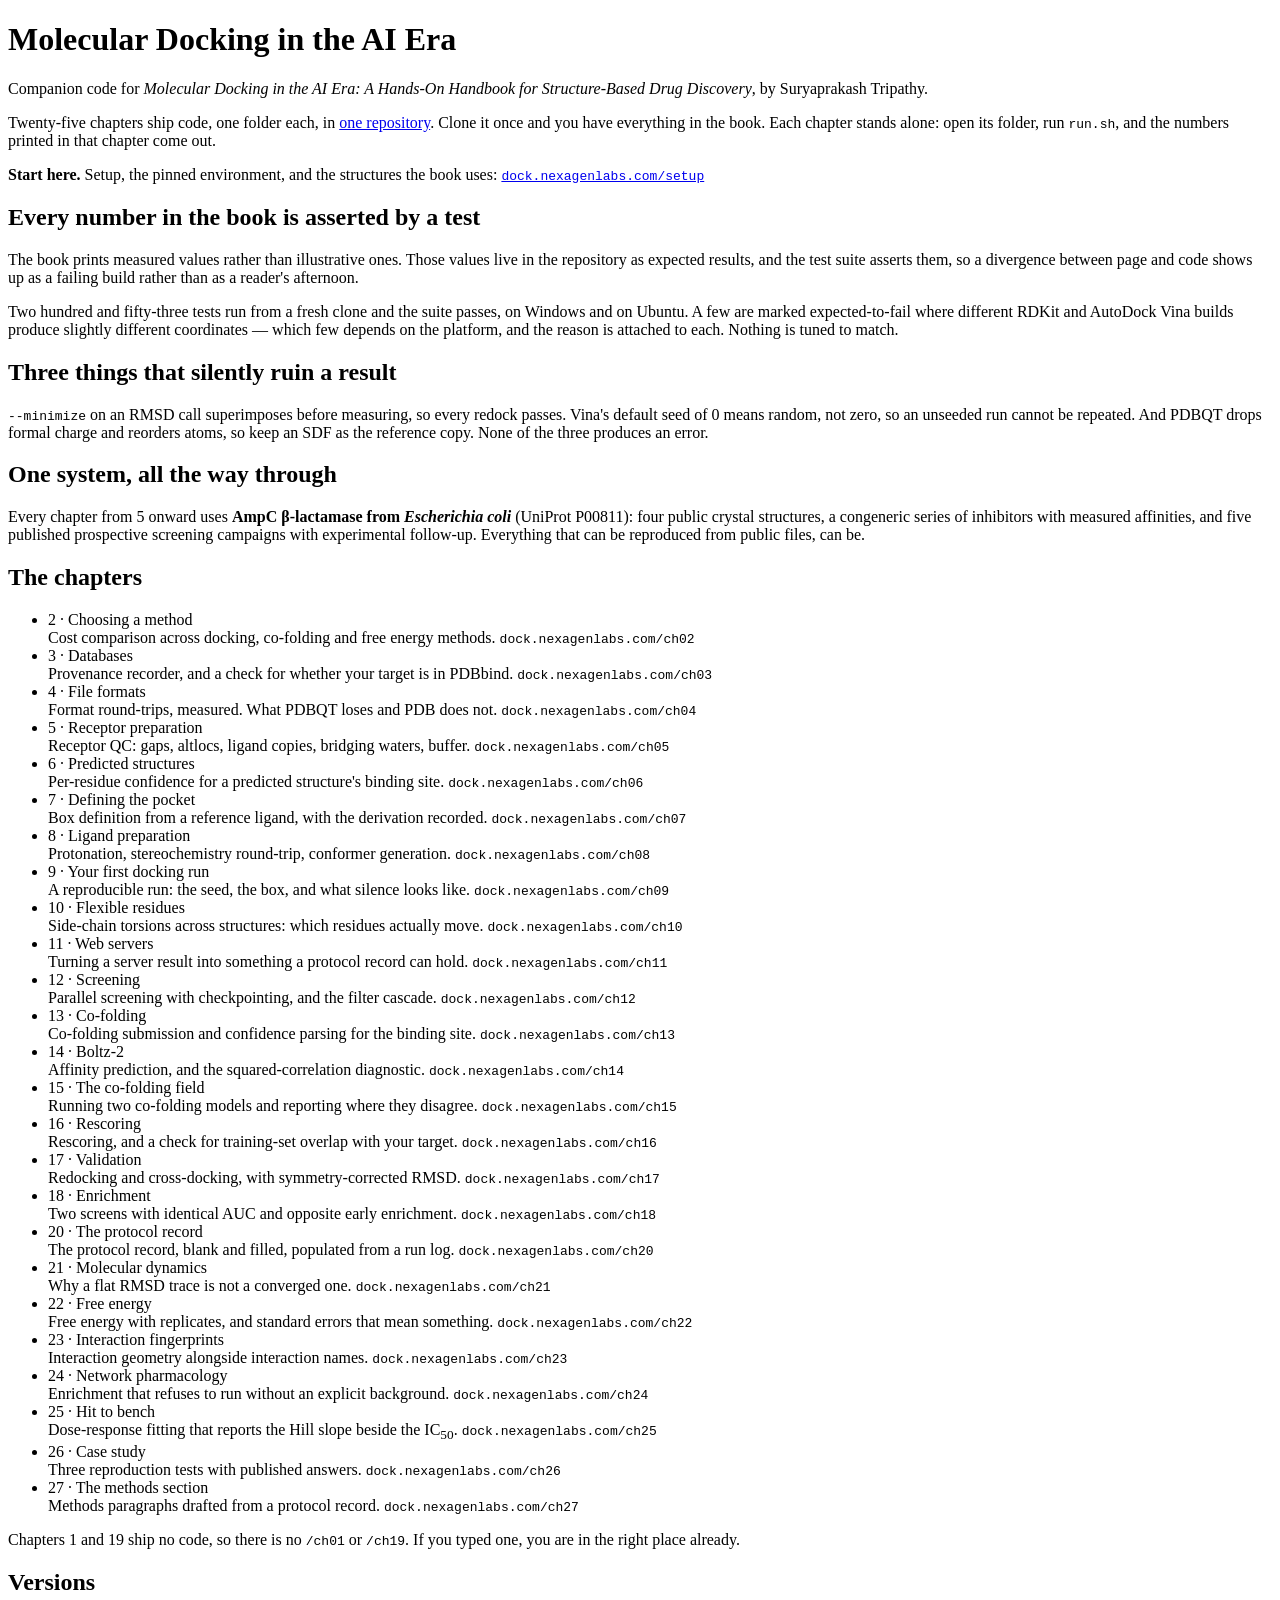
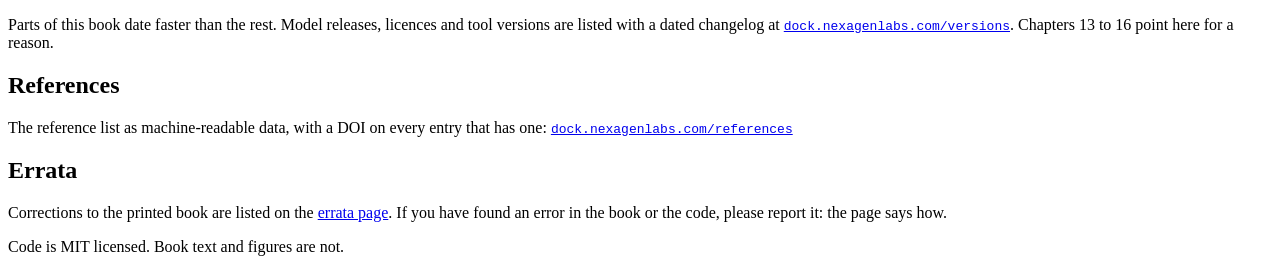
==== site/index.html @ 161f0bb2 "site: the companion site, five pages and the chapter redirects Static HTML for dock.nexagenlabs.com," ====
<!doctype html>
<html lang="en">
<head>
<meta charset="utf-8">
<meta name="viewport" content="width=device-width, initial-scale=1">
<title>Molecular Docking in the AI Era</title>
<meta name="description" content="Companion code for Molecular Docking in the AI Era: A Hands-On Handbook for Structure-Based Drug Discovery. Twenty-five chapters, one folder each.">
<link rel="stylesheet" href="/style.css">
</head>
<body>

<h1>Molecular Docking in the AI Era</h1>
<p class="sub">
  Companion code for <em>Molecular Docking in the AI Era: A Hands-On Handbook
  for Structure-Based Drug Discovery</em>, by Suryaprakash Tripathy.
</p>

<p>
  Twenty-five chapters ship code, one folder each, in
  <a href="https://github.com/nexagenlabs/molecular-docking-ai-era">one repository</a>.
  Clone it once and you have everything in the book. Each chapter stands alone:
  open its folder, run <code>run.sh</code>, and the numbers printed in that
  chapter come out.
</p>

<div class="start">
  <p>
    <strong>Start here.</strong> Setup, the pinned environment, and the
    structures the book uses:
    <a href="/setup"><code>dock.nexagenlabs.com/setup</code></a>
  </p>
</div>

<h2>Every number in the book is asserted by a test</h2>

<p>
  The book prints measured values rather than illustrative ones. Those values
  live in the repository as expected results, and the test suite asserts them,
  so a divergence between page and code shows up as a failing build rather than
  as a reader's afternoon.
</p>

<p>
  Two hundred and fifty-three tests run from a fresh clone and the suite passes,
  on Windows and on Ubuntu. A few are marked expected-to-fail where different
  RDKit and AutoDock Vina builds produce slightly different coordinates &mdash;
  which few depends on the platform, and the reason is attached to each. Nothing
  is tuned to match.
</p>

<h2>Three things that silently ruin a result</h2>

<p>
  <code>--minimize</code> on an RMSD call superimposes before measuring, so
  every redock passes. Vina's default seed of 0 means random, not zero, so an
  unseeded run cannot be repeated. And PDBQT drops formal charge and reorders
  atoms, so keep an SDF as the reference copy. None of the three produces an
  error.
</p>

<h2>One system, all the way through</h2>

<p>
  Every chapter from 5 onward uses
  <strong>AmpC &beta;-lactamase from <em>Escherichia coli</em></strong>
  (UniProt P00811): four public crystal structures, a congeneric series of
  inhibitors with measured affinities, and five published prospective screening
  campaigns with experimental follow-up. Everything that can be reproduced from
  public files, can be.
</p>

<h2>The chapters</h2>

<ul class="chapters">
  <li>
    <span class="name">2 &middot; Choosing a method</span><br>
    Cost comparison across docking, co-folding and free energy methods.
    <span class="url"><code>dock.nexagenlabs.com/ch02</code></span>
  </li>
  <li>
    <span class="name">3 &middot; Databases</span><br>
    Provenance recorder, and a check for whether your target is in PDBbind.
    <span class="url"><code>dock.nexagenlabs.com/ch03</code></span>
  </li>
  <li>
    <span class="name">4 &middot; File formats</span><br>
    Format round-trips, measured. What PDBQT loses and PDB does not.
    <span class="url"><code>dock.nexagenlabs.com/ch04</code></span>
  </li>
  <li>
    <span class="name">5 &middot; Receptor preparation</span><br>
    Receptor QC: gaps, altlocs, ligand copies, bridging waters, buffer.
    <span class="url"><code>dock.nexagenlabs.com/ch05</code></span>
  </li>
  <li>
    <span class="name">6 &middot; Predicted structures</span><br>
    Per-residue confidence for a predicted structure's binding site.
    <span class="url"><code>dock.nexagenlabs.com/ch06</code></span>
  </li>
  <li>
    <span class="name">7 &middot; Defining the pocket</span><br>
    Box definition from a reference ligand, with the derivation recorded.
    <span class="url"><code>dock.nexagenlabs.com/ch07</code></span>
  </li>
  <li>
    <span class="name">8 &middot; Ligand preparation</span><br>
    Protonation, stereochemistry round-trip, conformer generation.
    <span class="url"><code>dock.nexagenlabs.com/ch08</code></span>
  </li>
  <li>
    <span class="name">9 &middot; Your first docking run</span><br>
    A reproducible run: the seed, the box, and what silence looks like.
    <span class="url"><code>dock.nexagenlabs.com/ch09</code></span>
  </li>
  <li>
    <span class="name">10 &middot; Flexible residues</span><br>
    Side-chain torsions across structures: which residues actually move.
    <span class="url"><code>dock.nexagenlabs.com/ch10</code></span>
  </li>
  <li>
    <span class="name">11 &middot; Web servers</span><br>
    Turning a server result into something a protocol record can hold.
    <span class="url"><code>dock.nexagenlabs.com/ch11</code></span>
  </li>
  <li>
    <span class="name">12 &middot; Screening</span><br>
    Parallel screening with checkpointing, and the filter cascade.
    <span class="url"><code>dock.nexagenlabs.com/ch12</code></span>
  </li>
  <li>
    <span class="name">13 &middot; Co-folding</span><br>
    Co-folding submission and confidence parsing for the binding site.
    <span class="url"><code>dock.nexagenlabs.com/ch13</code></span>
  </li>
  <li>
    <span class="name">14 &middot; Boltz-2</span><br>
    Affinity prediction, and the squared-correlation diagnostic.
    <span class="url"><code>dock.nexagenlabs.com/ch14</code></span>
  </li>
  <li>
    <span class="name">15 &middot; The co-folding field</span><br>
    Running two co-folding models and reporting where they disagree.
    <span class="url"><code>dock.nexagenlabs.com/ch15</code></span>
  </li>
  <li>
    <span class="name">16 &middot; Rescoring</span><br>
    Rescoring, and a check for training-set overlap with your target.
    <span class="url"><code>dock.nexagenlabs.com/ch16</code></span>
  </li>
  <li>
    <span class="name">17 &middot; Validation</span><br>
    Redocking and cross-docking, with symmetry-corrected RMSD.
    <span class="url"><code>dock.nexagenlabs.com/ch17</code></span>
  </li>
  <li>
    <span class="name">18 &middot; Enrichment</span><br>
    Two screens with identical AUC and opposite early enrichment.
    <span class="url"><code>dock.nexagenlabs.com/ch18</code></span>
  </li>
  <li>
    <span class="name">20 &middot; The protocol record</span><br>
    The protocol record, blank and filled, populated from a run log.
    <span class="url"><code>dock.nexagenlabs.com/ch20</code></span>
  </li>
  <li>
    <span class="name">21 &middot; Molecular dynamics</span><br>
    Why a flat RMSD trace is not a converged one.
    <span class="url"><code>dock.nexagenlabs.com/ch21</code></span>
  </li>
  <li>
    <span class="name">22 &middot; Free energy</span><br>
    Free energy with replicates, and standard errors that mean something.
    <span class="url"><code>dock.nexagenlabs.com/ch22</code></span>
  </li>
  <li>
    <span class="name">23 &middot; Interaction fingerprints</span><br>
    Interaction geometry alongside interaction names.
    <span class="url"><code>dock.nexagenlabs.com/ch23</code></span>
  </li>
  <li>
    <span class="name">24 &middot; Network pharmacology</span><br>
    Enrichment that refuses to run without an explicit background.
    <span class="url"><code>dock.nexagenlabs.com/ch24</code></span>
  </li>
  <li>
    <span class="name">25 &middot; Hit to bench</span><br>
    Dose-response fitting that reports the Hill slope beside the
    IC<sub>50</sub>.
    <span class="url"><code>dock.nexagenlabs.com/ch25</code></span>
  </li>
  <li>
    <span class="name">26 &middot; Case study</span><br>
    Three reproduction tests with published answers.
    <span class="url"><code>dock.nexagenlabs.com/ch26</code></span>
  </li>
  <li>
    <span class="name">27 &middot; The methods section</span><br>
    Methods paragraphs drafted from a protocol record.
    <span class="url"><code>dock.nexagenlabs.com/ch27</code></span>
  </li>
</ul>

<p class="note">
  Chapters 1 and 19 ship no code, so there is no <code>/ch01</code> or
  <code>/ch19</code>. If you typed one, you are in the right place already.
</p>

<h2>Versions</h2>
<p>
  Parts of this book date faster than the rest. Model releases, licences and
  tool versions are listed with a dated changelog at
  <a href="/versions"><code>dock.nexagenlabs.com/versions</code></a>.
  Chapters 13 to 16 point here for a reason.
</p>

<h2>References</h2>
<p>
  The reference list as machine-readable data, with a DOI on every entry that
  has one:
  <a href="/references"><code>dock.nexagenlabs.com/references</code></a>
</p>

<h2>Errata</h2>
<p>
  Corrections to the printed book are listed on the
  <a href="/errata">errata page</a>. If you have found an error in the book or
  the code, please report it: the page says how.
</p>

<footer>
  Code is MIT licensed. Book text and figures are not.
</footer>

</body>
</html>
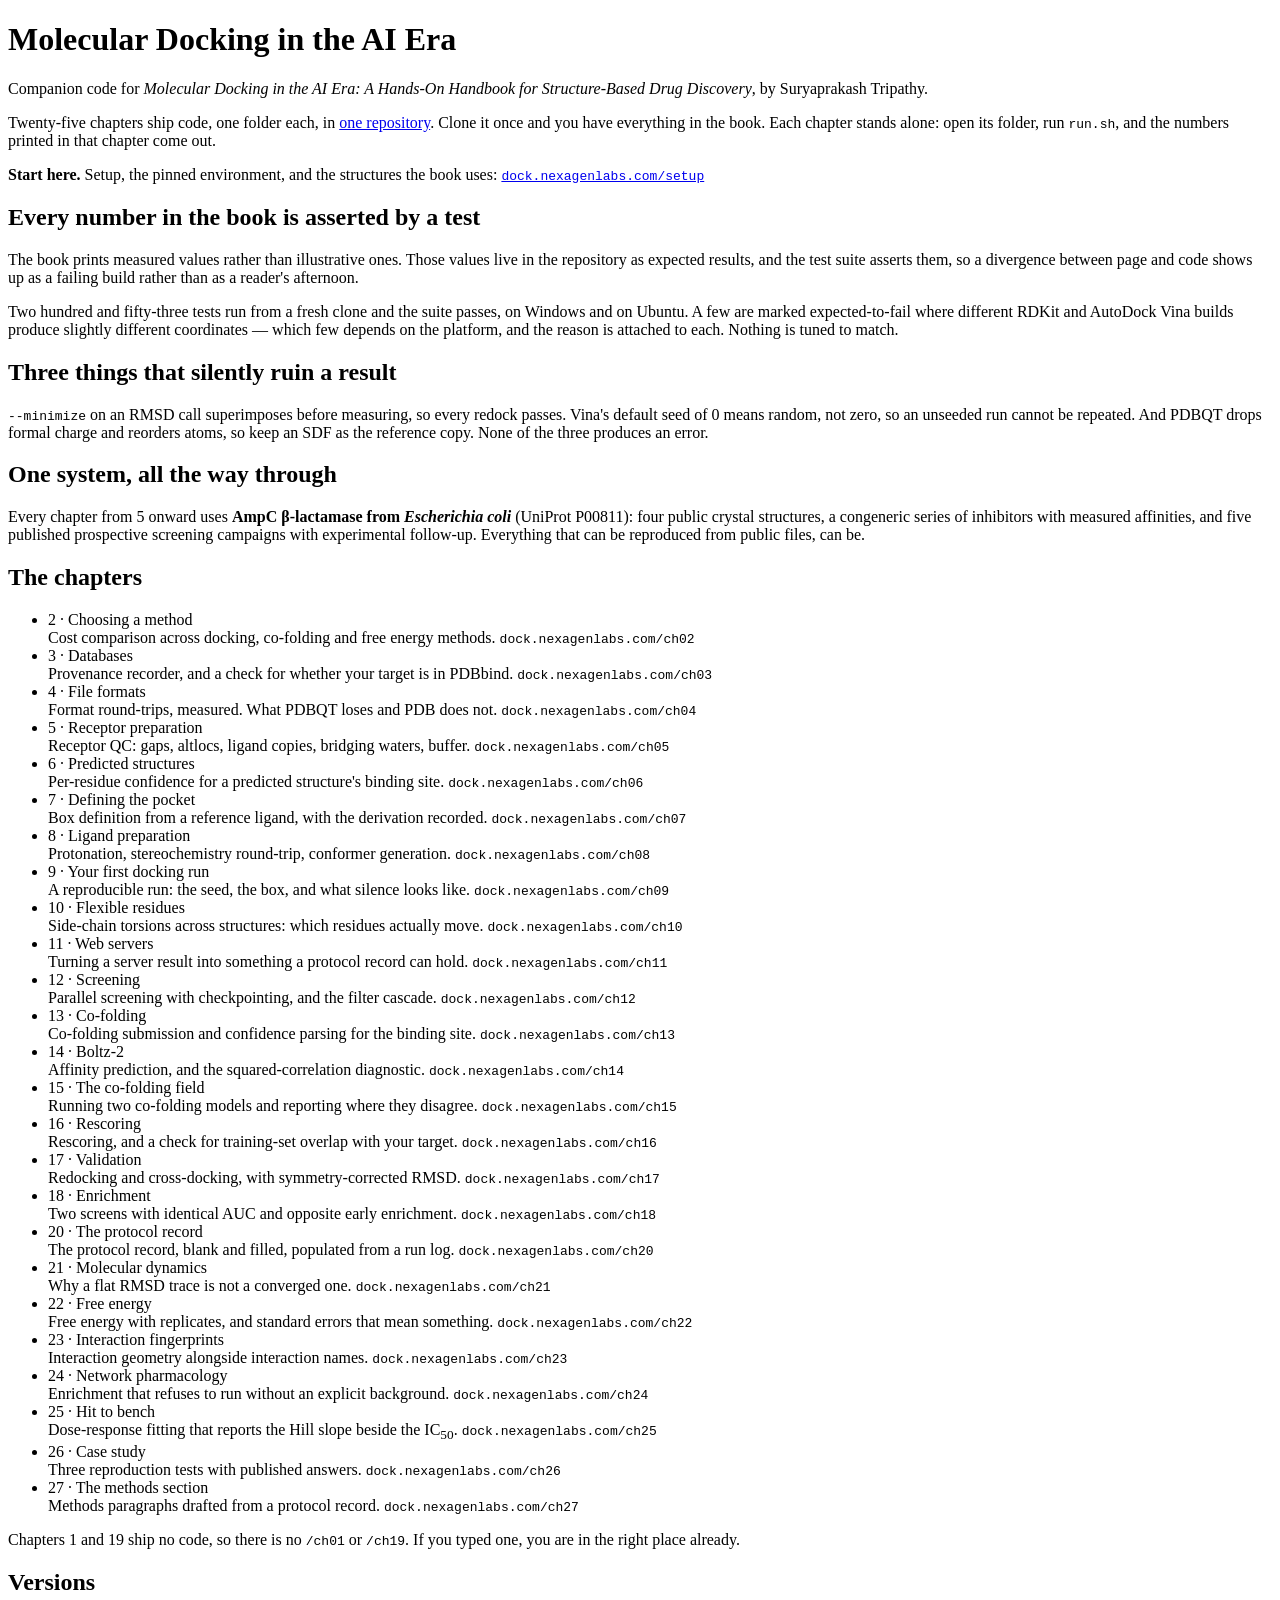
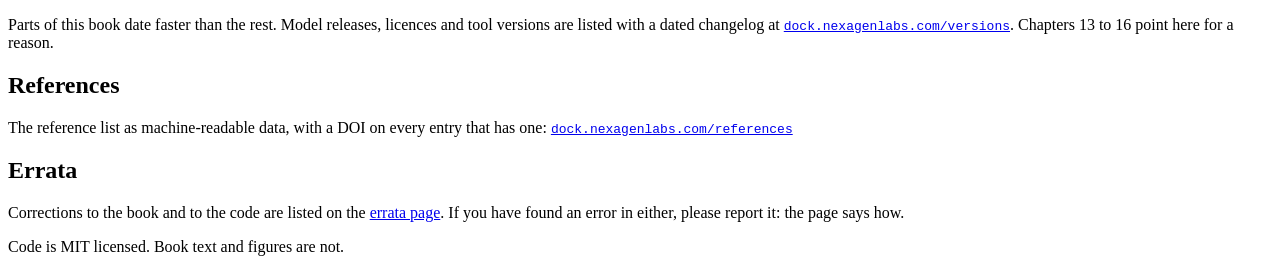
==== commit 9fd351ed: "site: narrow the measure to 70 characters, and stop cramming prose into cells Stress-tested every pa" ====
--- a/site/index.html
+++ b/site/index.html
@@ -222,9 +222,9 @@
 
 <h2>Errata</h2>
 <p>
-  Corrections to the printed book are listed on the
-  <a href="/errata">errata page</a>. If you have found an error in the book or
-  the code, please report it: the page says how.
+  Corrections to the book and to the code are listed on the
+  <a href="/errata">errata page</a>. If you have found an error in either,
+  please report it: the page says how.
 </p>
 
 <footer>
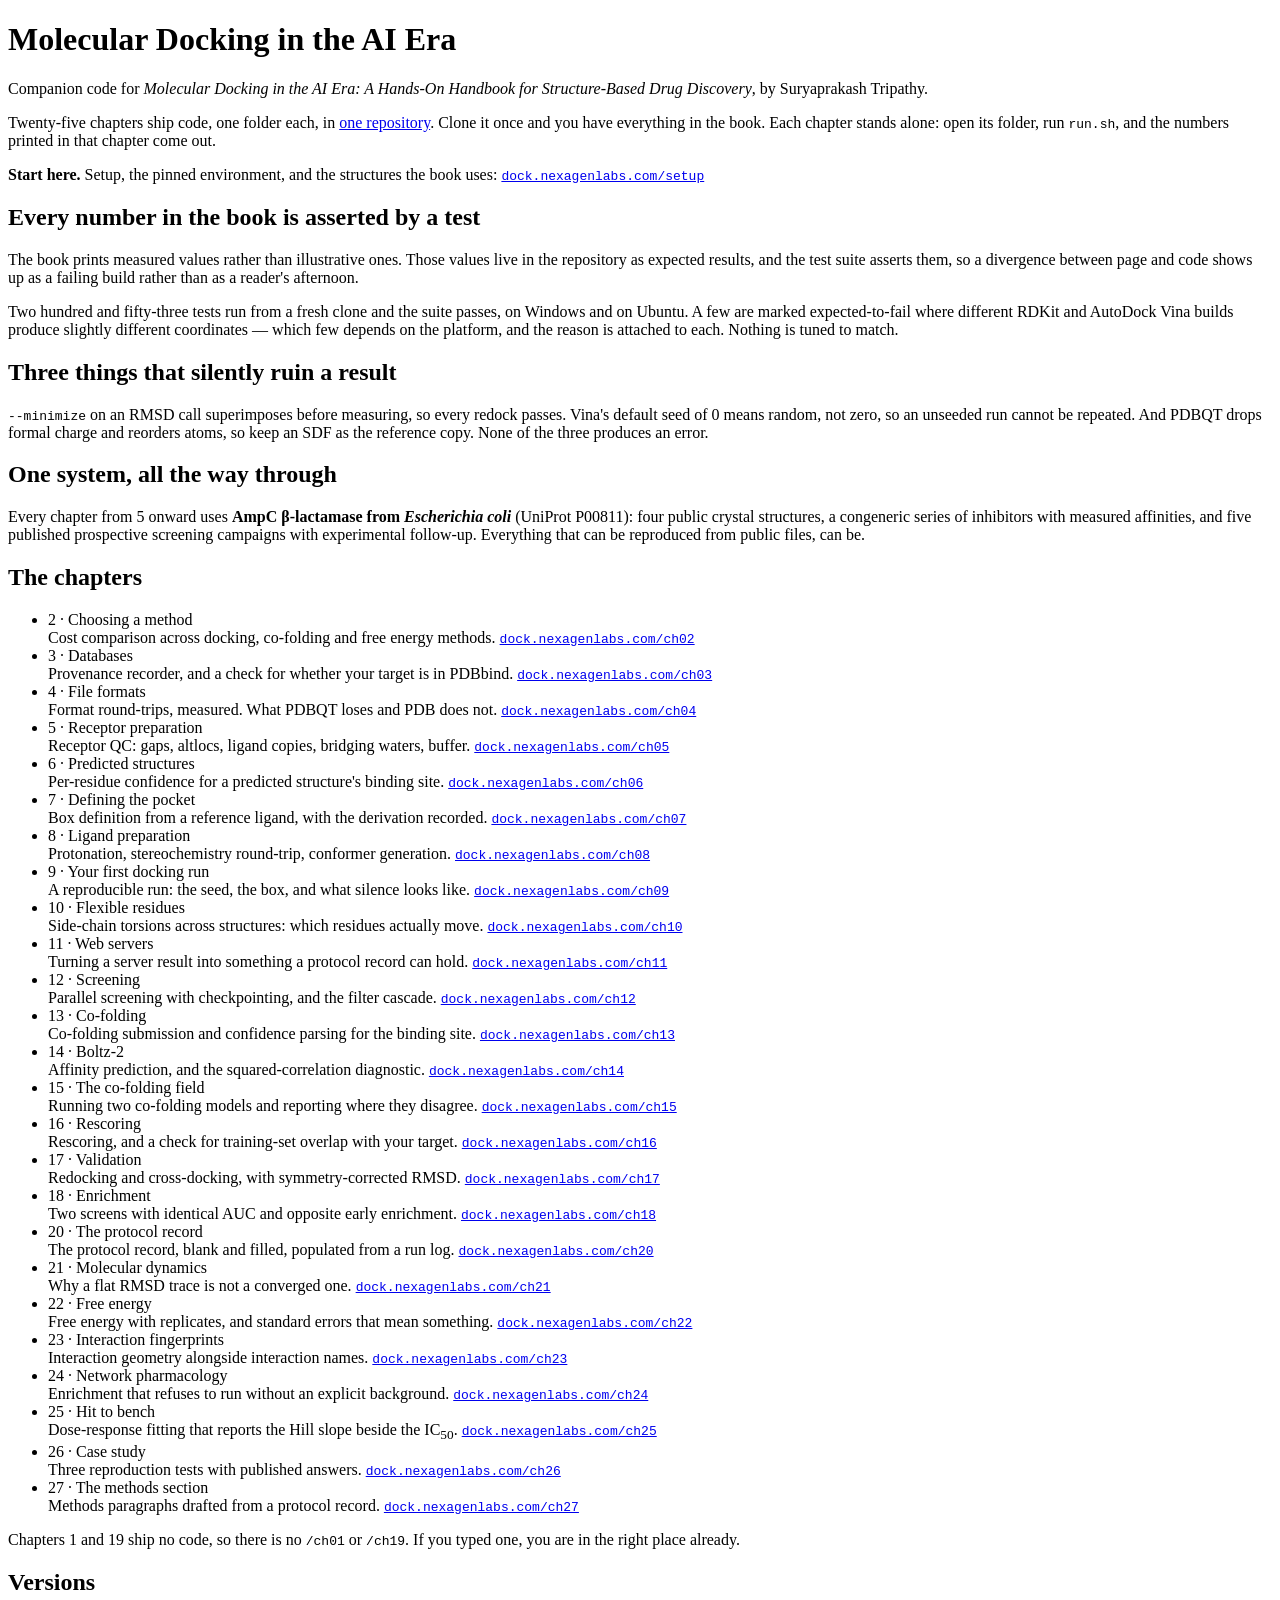
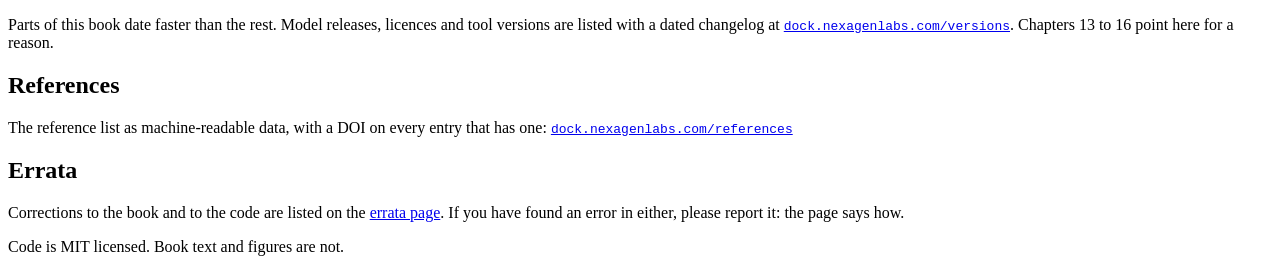
==== commit 435caf12: "site: link the chapter addresses, and show when a table scrolls Two changes, both about not making a" ====
--- a/site/index.html
+++ b/site/index.html
@@ -75,128 +75,128 @@
   <li>
     <span class="name">2 &middot; Choosing a method</span><br>
     Cost comparison across docking, co-folding and free energy methods.
-    <span class="url"><code>dock.nexagenlabs.com/ch02</code></span>
+    <span class="url"><a href="/ch02"><code>dock.nexagenlabs.com/ch02</code></a></span>
   </li>
   <li>
     <span class="name">3 &middot; Databases</span><br>
     Provenance recorder, and a check for whether your target is in PDBbind.
-    <span class="url"><code>dock.nexagenlabs.com/ch03</code></span>
+    <span class="url"><a href="/ch03"><code>dock.nexagenlabs.com/ch03</code></a></span>
   </li>
   <li>
     <span class="name">4 &middot; File formats</span><br>
     Format round-trips, measured. What PDBQT loses and PDB does not.
-    <span class="url"><code>dock.nexagenlabs.com/ch04</code></span>
+    <span class="url"><a href="/ch04"><code>dock.nexagenlabs.com/ch04</code></a></span>
   </li>
   <li>
     <span class="name">5 &middot; Receptor preparation</span><br>
     Receptor QC: gaps, altlocs, ligand copies, bridging waters, buffer.
-    <span class="url"><code>dock.nexagenlabs.com/ch05</code></span>
+    <span class="url"><a href="/ch05"><code>dock.nexagenlabs.com/ch05</code></a></span>
   </li>
   <li>
     <span class="name">6 &middot; Predicted structures</span><br>
     Per-residue confidence for a predicted structure's binding site.
-    <span class="url"><code>dock.nexagenlabs.com/ch06</code></span>
+    <span class="url"><a href="/ch06"><code>dock.nexagenlabs.com/ch06</code></a></span>
   </li>
   <li>
     <span class="name">7 &middot; Defining the pocket</span><br>
     Box definition from a reference ligand, with the derivation recorded.
-    <span class="url"><code>dock.nexagenlabs.com/ch07</code></span>
+    <span class="url"><a href="/ch07"><code>dock.nexagenlabs.com/ch07</code></a></span>
   </li>
   <li>
     <span class="name">8 &middot; Ligand preparation</span><br>
     Protonation, stereochemistry round-trip, conformer generation.
-    <span class="url"><code>dock.nexagenlabs.com/ch08</code></span>
+    <span class="url"><a href="/ch08"><code>dock.nexagenlabs.com/ch08</code></a></span>
   </li>
   <li>
     <span class="name">9 &middot; Your first docking run</span><br>
     A reproducible run: the seed, the box, and what silence looks like.
-    <span class="url"><code>dock.nexagenlabs.com/ch09</code></span>
+    <span class="url"><a href="/ch09"><code>dock.nexagenlabs.com/ch09</code></a></span>
   </li>
   <li>
     <span class="name">10 &middot; Flexible residues</span><br>
     Side-chain torsions across structures: which residues actually move.
-    <span class="url"><code>dock.nexagenlabs.com/ch10</code></span>
+    <span class="url"><a href="/ch10"><code>dock.nexagenlabs.com/ch10</code></a></span>
   </li>
   <li>
     <span class="name">11 &middot; Web servers</span><br>
     Turning a server result into something a protocol record can hold.
-    <span class="url"><code>dock.nexagenlabs.com/ch11</code></span>
+    <span class="url"><a href="/ch11"><code>dock.nexagenlabs.com/ch11</code></a></span>
   </li>
   <li>
     <span class="name">12 &middot; Screening</span><br>
     Parallel screening with checkpointing, and the filter cascade.
-    <span class="url"><code>dock.nexagenlabs.com/ch12</code></span>
+    <span class="url"><a href="/ch12"><code>dock.nexagenlabs.com/ch12</code></a></span>
   </li>
   <li>
     <span class="name">13 &middot; Co-folding</span><br>
     Co-folding submission and confidence parsing for the binding site.
-    <span class="url"><code>dock.nexagenlabs.com/ch13</code></span>
+    <span class="url"><a href="/ch13"><code>dock.nexagenlabs.com/ch13</code></a></span>
   </li>
   <li>
     <span class="name">14 &middot; Boltz-2</span><br>
     Affinity prediction, and the squared-correlation diagnostic.
-    <span class="url"><code>dock.nexagenlabs.com/ch14</code></span>
+    <span class="url"><a href="/ch14"><code>dock.nexagenlabs.com/ch14</code></a></span>
   </li>
   <li>
     <span class="name">15 &middot; The co-folding field</span><br>
     Running two co-folding models and reporting where they disagree.
-    <span class="url"><code>dock.nexagenlabs.com/ch15</code></span>
+    <span class="url"><a href="/ch15"><code>dock.nexagenlabs.com/ch15</code></a></span>
   </li>
   <li>
     <span class="name">16 &middot; Rescoring</span><br>
     Rescoring, and a check for training-set overlap with your target.
-    <span class="url"><code>dock.nexagenlabs.com/ch16</code></span>
+    <span class="url"><a href="/ch16"><code>dock.nexagenlabs.com/ch16</code></a></span>
   </li>
   <li>
     <span class="name">17 &middot; Validation</span><br>
     Redocking and cross-docking, with symmetry-corrected RMSD.
-    <span class="url"><code>dock.nexagenlabs.com/ch17</code></span>
+    <span class="url"><a href="/ch17"><code>dock.nexagenlabs.com/ch17</code></a></span>
   </li>
   <li>
     <span class="name">18 &middot; Enrichment</span><br>
     Two screens with identical AUC and opposite early enrichment.
-    <span class="url"><code>dock.nexagenlabs.com/ch18</code></span>
+    <span class="url"><a href="/ch18"><code>dock.nexagenlabs.com/ch18</code></a></span>
   </li>
   <li>
     <span class="name">20 &middot; The protocol record</span><br>
     The protocol record, blank and filled, populated from a run log.
-    <span class="url"><code>dock.nexagenlabs.com/ch20</code></span>
+    <span class="url"><a href="/ch20"><code>dock.nexagenlabs.com/ch20</code></a></span>
   </li>
   <li>
     <span class="name">21 &middot; Molecular dynamics</span><br>
     Why a flat RMSD trace is not a converged one.
-    <span class="url"><code>dock.nexagenlabs.com/ch21</code></span>
+    <span class="url"><a href="/ch21"><code>dock.nexagenlabs.com/ch21</code></a></span>
   </li>
   <li>
     <span class="name">22 &middot; Free energy</span><br>
     Free energy with replicates, and standard errors that mean something.
-    <span class="url"><code>dock.nexagenlabs.com/ch22</code></span>
+    <span class="url"><a href="/ch22"><code>dock.nexagenlabs.com/ch22</code></a></span>
   </li>
   <li>
     <span class="name">23 &middot; Interaction fingerprints</span><br>
     Interaction geometry alongside interaction names.
-    <span class="url"><code>dock.nexagenlabs.com/ch23</code></span>
+    <span class="url"><a href="/ch23"><code>dock.nexagenlabs.com/ch23</code></a></span>
   </li>
   <li>
     <span class="name">24 &middot; Network pharmacology</span><br>
     Enrichment that refuses to run without an explicit background.
-    <span class="url"><code>dock.nexagenlabs.com/ch24</code></span>
+    <span class="url"><a href="/ch24"><code>dock.nexagenlabs.com/ch24</code></a></span>
   </li>
   <li>
     <span class="name">25 &middot; Hit to bench</span><br>
     Dose-response fitting that reports the Hill slope beside the
     IC<sub>50</sub>.
-    <span class="url"><code>dock.nexagenlabs.com/ch25</code></span>
+    <span class="url"><a href="/ch25"><code>dock.nexagenlabs.com/ch25</code></a></span>
   </li>
   <li>
     <span class="name">26 &middot; Case study</span><br>
     Three reproduction tests with published answers.
-    <span class="url"><code>dock.nexagenlabs.com/ch26</code></span>
+    <span class="url"><a href="/ch26"><code>dock.nexagenlabs.com/ch26</code></a></span>
   </li>
   <li>
     <span class="name">27 &middot; The methods section</span><br>
     Methods paragraphs drafted from a protocol record.
-    <span class="url"><code>dock.nexagenlabs.com/ch27</code></span>
+    <span class="url"><a href="/ch27"><code>dock.nexagenlabs.com/ch27</code></a></span>
   </li>
 </ul>
 
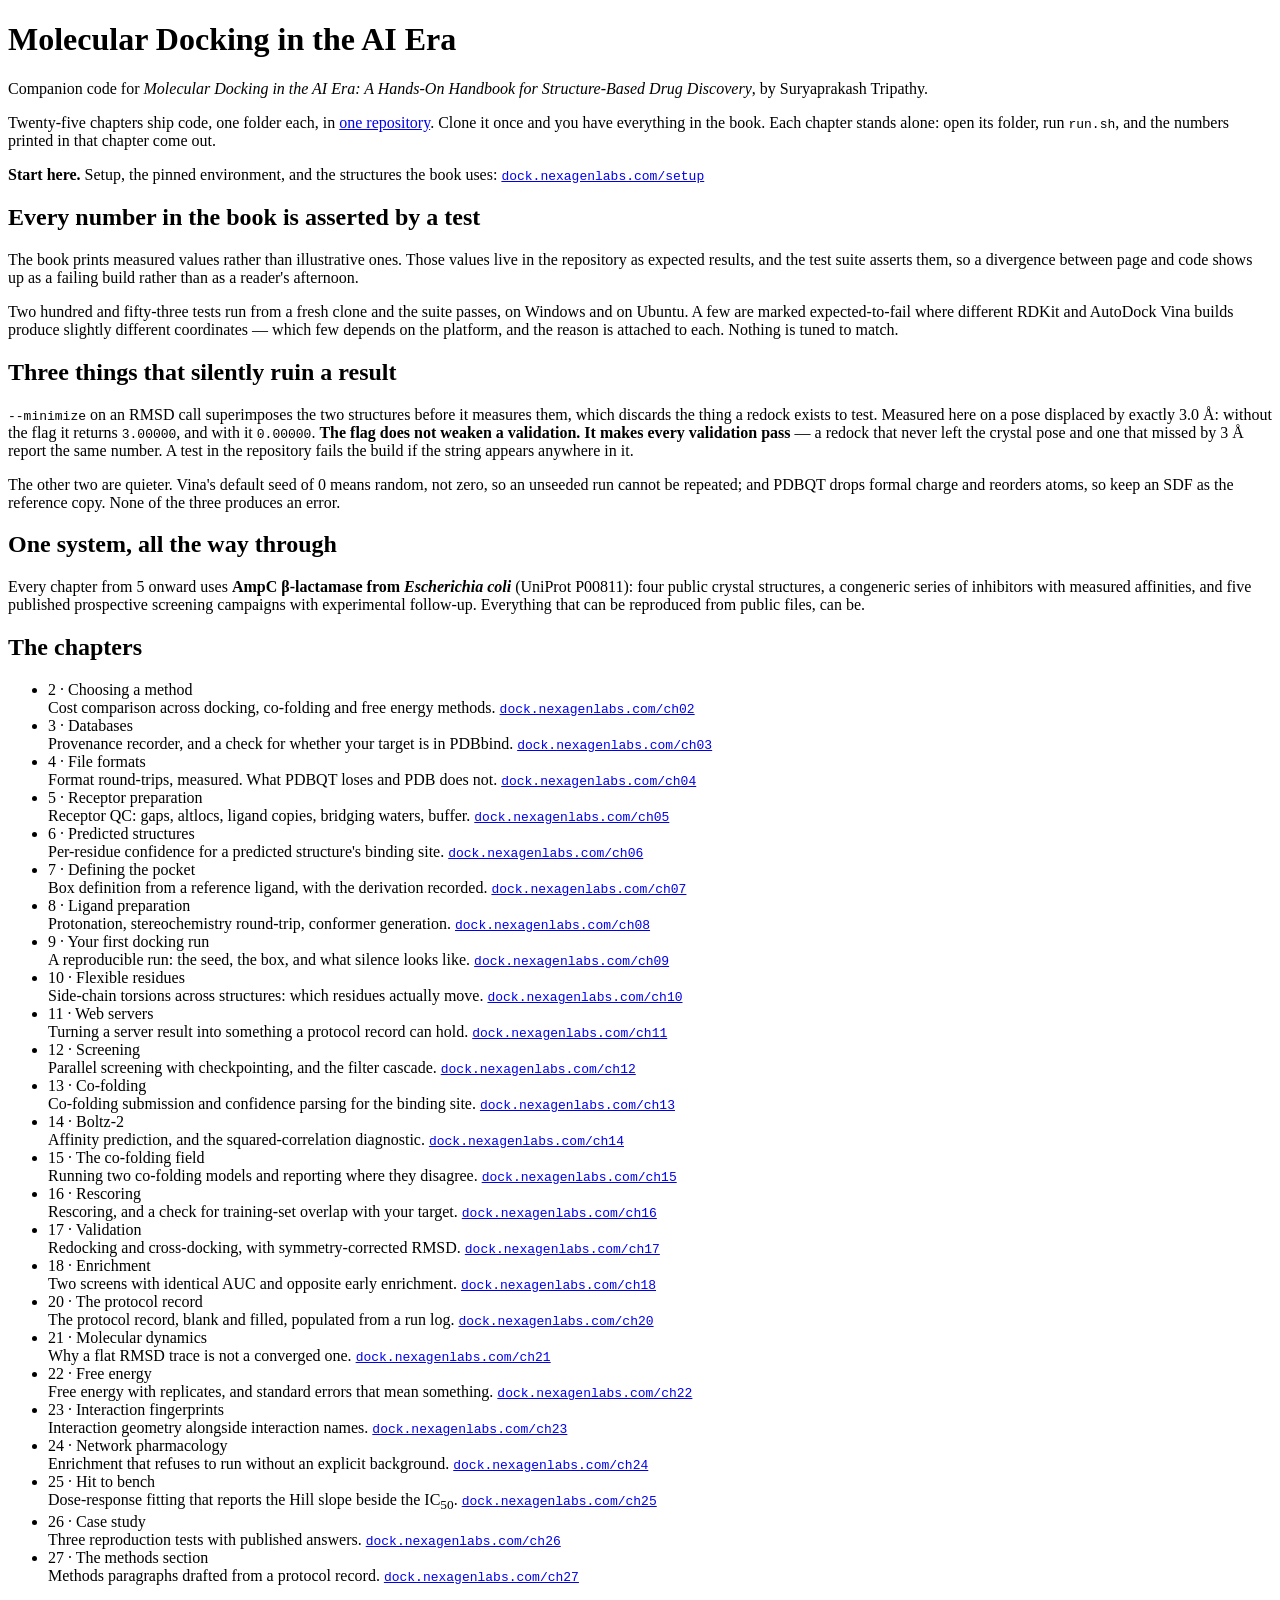
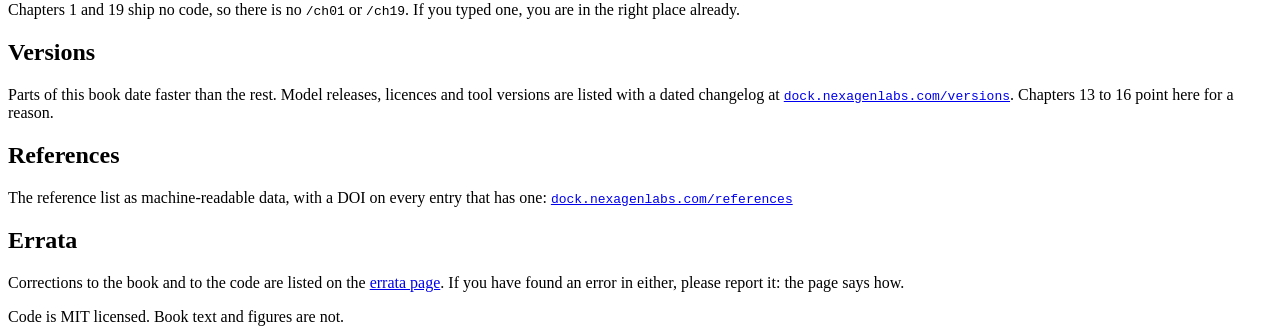
==== commit e4d0ae5a: "site: the RMSD measurement on the hub, and why the routes are 302 Two things the site asserted or om" ====
--- a/site/index.html
+++ b/site/index.html
@@ -51,9 +51,19 @@
 <h2>Three things that silently ruin a result</h2>
 
 <p>
-  <code>--minimize</code> on an RMSD call superimposes before measuring, so
-  every redock passes. Vina's default seed of 0 means random, not zero, so an
-  unseeded run cannot be repeated. And PDBQT drops formal charge and reorders
+  <code>--minimize</code> on an RMSD call superimposes the two structures before
+  it measures them, which discards the thing a redock exists to test. Measured
+  here on a pose displaced by exactly 3.0&nbsp;&Aring;: without the flag it
+  returns <code>3.00000</code>, and with it <code>0.00000</code>.
+  <strong>The flag does not weaken a validation. It makes every validation
+  pass</strong> &mdash; a redock that never left the crystal pose and one that
+  missed by 3&nbsp;&Aring; report the same number. A test in the repository
+  fails the build if the string appears anywhere in it.
+</p>
+
+<p>
+  The other two are quieter. Vina's default seed of 0 means random, not zero, so
+  an unseeded run cannot be repeated; and PDBQT drops formal charge and reorders
   atoms, so keep an SDF as the reference copy. None of the three produces an
   error.
 </p>
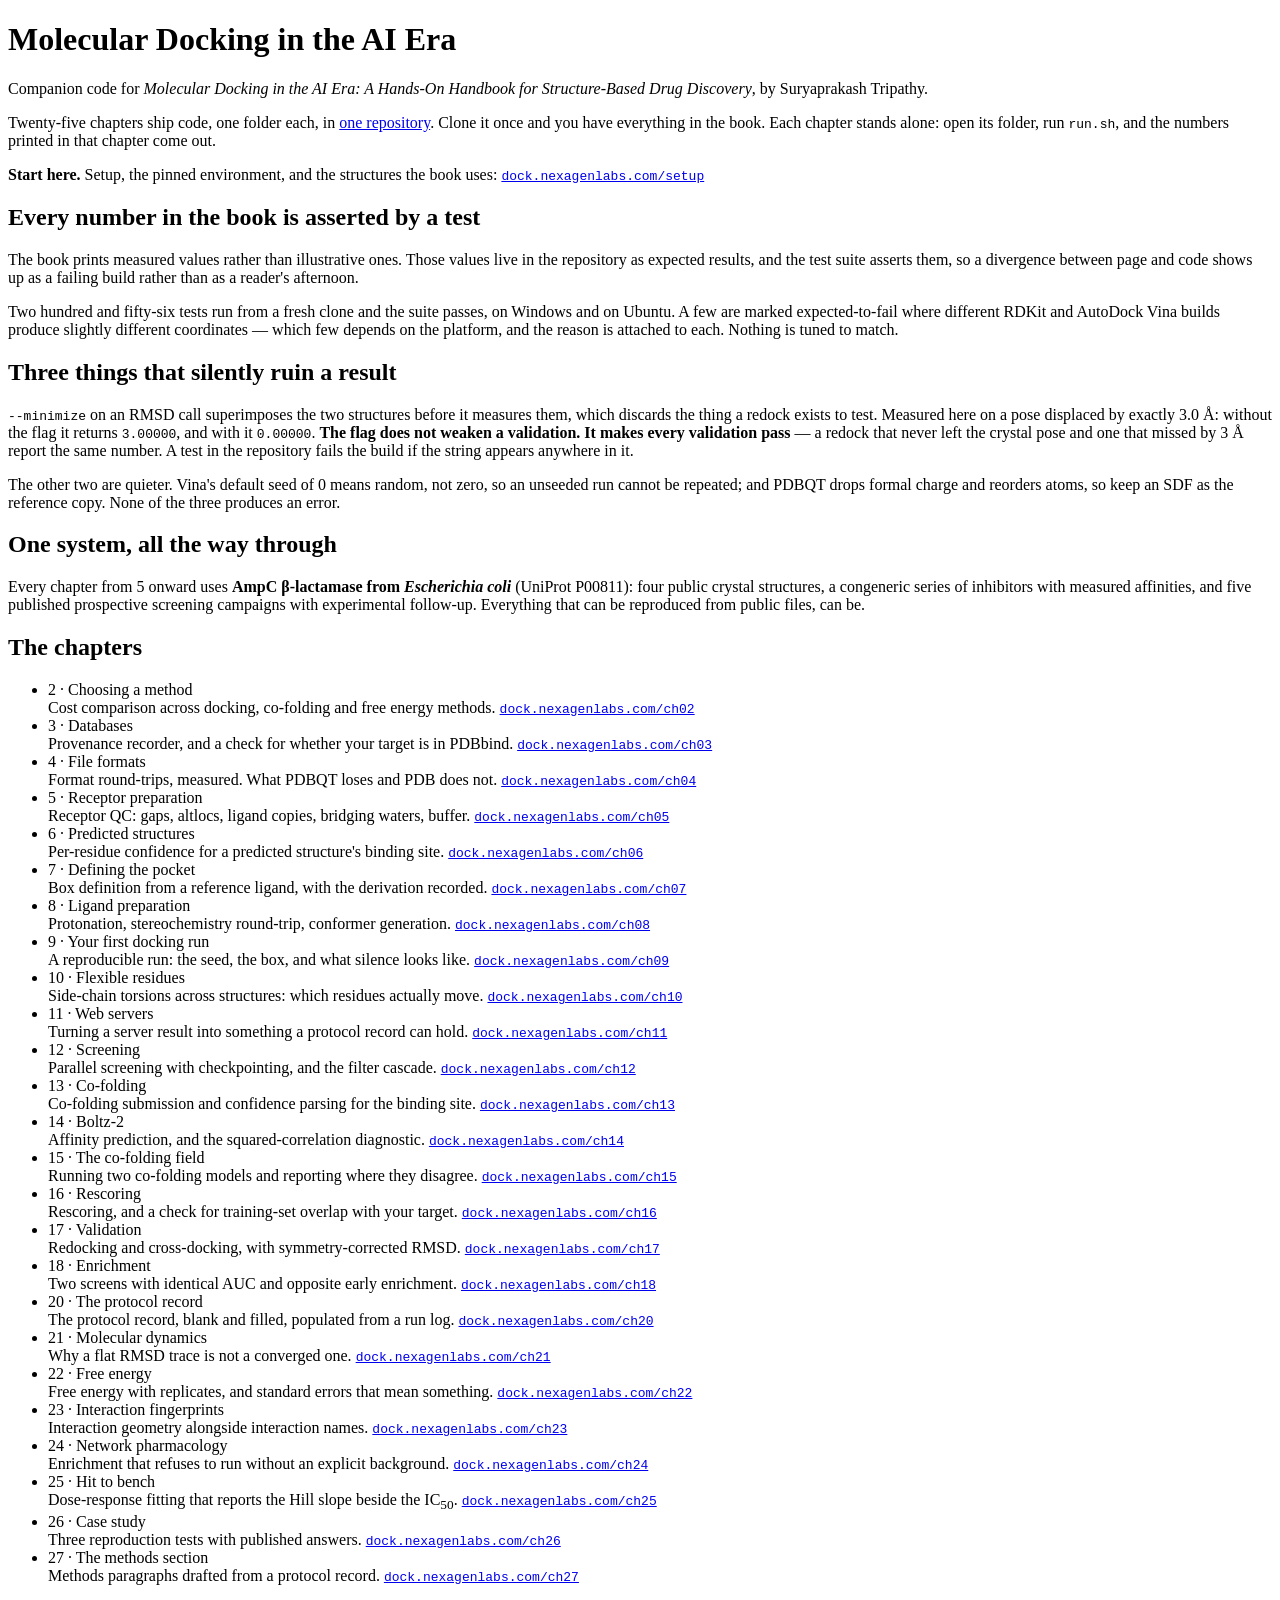
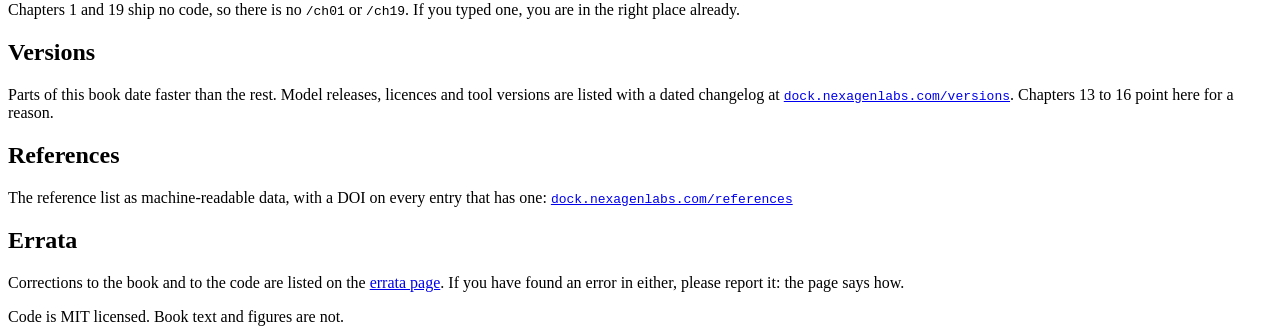
==== commit 6c168da2: "tests: drive run.sh with the bash a reader runs, not the one System32 has test_run_sh_propagates_the" ====
--- a/site/index.html
+++ b/site/index.html
@@ -41,7 +41,7 @@
 </p>
 
 <p>
-  Two hundred and fifty-three tests run from a fresh clone and the suite passes,
+  Two hundred and fifty-six tests run from a fresh clone and the suite passes,
   on Windows and on Ubuntu. A few are marked expected-to-fail where different
   RDKit and AutoDock Vina builds produce slightly different coordinates &mdash;
   which few depends on the platform, and the reason is attached to each. Nothing
